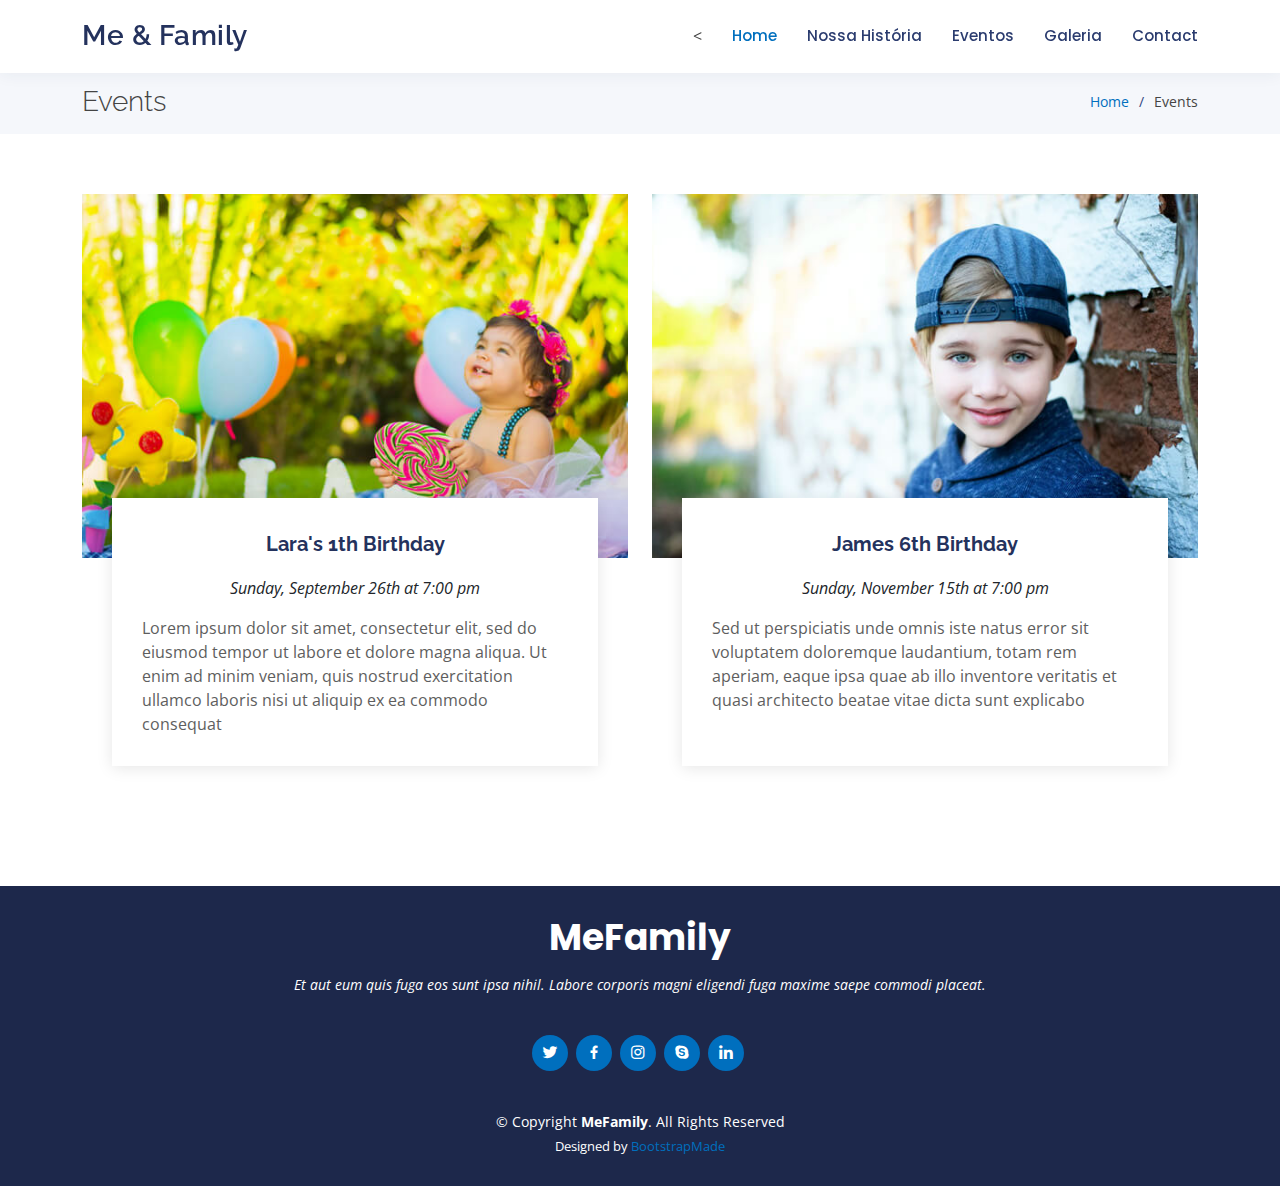
==== events.html @ db6ccbdc "first commit" ====
<!DOCTYPE html>
<html lang="en">

<head>
  <meta charset="utf-8">
  <meta content="width=device-width, initial-scale=1.0" name="viewport">

  <title>Eventos - Nossas datas importantes</title>
  <meta content="" name="description">
  <meta content="" name="keywords">

  <!-- Favicons -->
  <link href="assets/img/favicon.png" rel="icon">
  <link href="assets/img/apple-touch-icon.png" rel="apple-touch-icon">

  <!-- Google Fonts -->
  <link href="https://fonts.googleapis.com/css?family=Open+Sans:300,300i,400,400i,600,600i,700,700i|Raleway:300,300i,400,400i,500,500i,600,600i,700,700i|Poppins:300,300i,400,400i,500,500i,600,600i,700,700i" rel="stylesheet">

  <!-- Vendor CSS Files -->
  <link href="assets/vendor/bootstrap/css/bootstrap.min.css" rel="stylesheet">
  <link href="assets/vendor/bootstrap-icons/bootstrap-icons.css" rel="stylesheet">
  <link href="assets/vendor/boxicons/css/boxicons.min.css" rel="stylesheet">
  <link href="assets/vendor/glightbox/css/glightbox.min.css" rel="stylesheet">
  <link href="assets/vendor/remixicon/remixicon.css" rel="stylesheet">
  <link href="assets/vendor/swiper/swiper-bundle.min.css" rel="stylesheet">

  <!-- Template Main CSS File -->
  <link href="assets/css/style.css" rel="stylesheet">

  <!-- =======================================================
  * Template Name: MeFamily
  * Updated: May 30 2023 with Bootstrap v5.3.0
  * Template URL: https://bootstrapmade.com/family-multipurpose-html-bootstrap-template-free/
  * Author: BootstrapMade.com
  * License: https://bootstrapmade.com/license/
  ======================================================== -->
</head>

<body>

  <!-- ======= Header ======= -->
  <header id="header" class="fixed-top">
    <div class="container d-flex align-items-center justify-content-between">

      <h1 class="logo"><a href="index.html">Me &amp; Family</a></h1>
      <!-- Uncomment below if you prefer to use an image logo -->
      <!-- <a href="index.html" class="logo"><img src="assets/img/logo.png" alt="" class="img-fluid"></a>-->

      <nav id="navbar" class="navbar">
        <ul>
          <<li><a class="active" href="index.html">Home</a></li>
          <li><a href="our-story.html">Nossa História</a></li>
          <li><a href="events.html">Eventos</a></li>
          <li><a href="gallery.html">Galeria</a></li>
          <li><a href="contact.html">Contact</a></li>
        </ul>
        <i class="bi bi-list mobile-nav-toggle"></i>
      </nav><!-- .navbar -->

    </div>
  </header><!-- End Header -->

  <main id="main">

    <!-- ======= Breadcrumbs ======= -->
    <section id="breadcrumbs" class="breadcrumbs">
      <div class="container">

        <div class="d-flex justify-content-between align-items-center">
          <h2>Events</h2>
          <ol>
            <li><a href="index.html">Home</a></li>
            <li>Events</li>
          </ol>
        </div>

      </div>
    </section><!-- End Breadcrumbs -->

    <!-- ======= Event List Section ======= -->
    <section id="event-list" class="event-list">
      <div class="container">

        <div class="row">
          <div class="col-md-6 d-flex align-items-stretch">
            <div class="card">
              <div class="card-img">
                <img src="assets/img/events-1.jpg" alt="...">
              </div>
              <div class="card-body">
                <h5 class="card-title">Lara's 1th Birthday</h5>
                <p class="fst-italic text-center">Sunday, September 26th at 7:00 pm</p>
                <p class="card-text">Lorem ipsum dolor sit amet, consectetur elit, sed do eiusmod tempor ut labore et dolore magna aliqua. Ut enim ad minim veniam, quis nostrud exercitation ullamco laboris nisi ut aliquip ex ea commodo consequat</p>
              </div>
            </div>
          </div>
          <div class="col-md-6 d-flex align-items-stretch">
            <div class="card">
              <div class="card-img">
                <img src="assets/img/events-2.jpg" alt="...">
              </div>
              <div class="card-body">
                <h5 class="card-title">James 6th Birthday</h5>
                <p class="fst-italic text-center">Sunday, November 15th at 7:00 pm</p>
                <p class="card-text">Sed ut perspiciatis unde omnis iste natus error sit voluptatem doloremque laudantium, totam rem aperiam, eaque ipsa quae ab illo inventore veritatis et quasi architecto beatae vitae dicta sunt explicabo</p>
              </div>
            </div>

          </div>
        </div>

      </div>
    </section><!-- End Event List Section -->

  </main><!-- End #main -->

  <!-- ======= Footer ======= -->
  <footer id="footer">
    <div class="container">
      <h3>MeFamily</h3>
      <p>Et aut eum quis fuga eos sunt ipsa nihil. Labore corporis magni eligendi fuga maxime saepe commodi placeat.</p>
      <div class="social-links">
        <a href="#" class="twitter"><i class="bx bxl-twitter"></i></a>
        <a href="#" class="facebook"><i class="bx bxl-facebook"></i></a>
        <a href="#" class="instagram"><i class="bx bxl-instagram"></i></a>
        <a href="#" class="google-plus"><i class="bx bxl-skype"></i></a>
        <a href="#" class="linkedin"><i class="bx bxl-linkedin"></i></a>
      </div>
      <div class="copyright">
        &copy; Copyright <strong><span>MeFamily</span></strong>. All Rights Reserved
      </div>
      <div class="credits">
        <!-- All the links in the footer should remain intact. -->
        <!-- You can delete the links only if you purchased the pro version. -->
        <!-- Licensing information: https://bootstrapmade.com/license/ -->
        <!-- Purchase the pro version with working PHP/AJAX contact form: https://bootstrapmade.com/family-multipurpose-html-bootstrap-template-free/ -->
        Designed by <a href="https://bootstrapmade.com/">BootstrapMade</a>
      </div>
    </div>
  </footer><!-- End Footer -->

  <a href="#" class="back-to-top d-flex align-items-center justify-content-center"><i class="bi bi-arrow-up-short"></i></a>

  <!-- Vendor JS Files -->
  <script src="assets/vendor/bootstrap/js/bootstrap.bundle.min.js"></script>
  <script src="assets/vendor/glightbox/js/glightbox.min.js"></script>
  <script src="assets/vendor/isotope-layout/isotope.pkgd.min.js"></script>
  <script src="assets/vendor/swiper/swiper-bundle.min.js"></script>
  <script src="assets/vendor/php-email-form/validate.js"></script>

  <!-- Template Main JS File -->
  <script src="assets/js/main.js"></script>

</body>

</html>
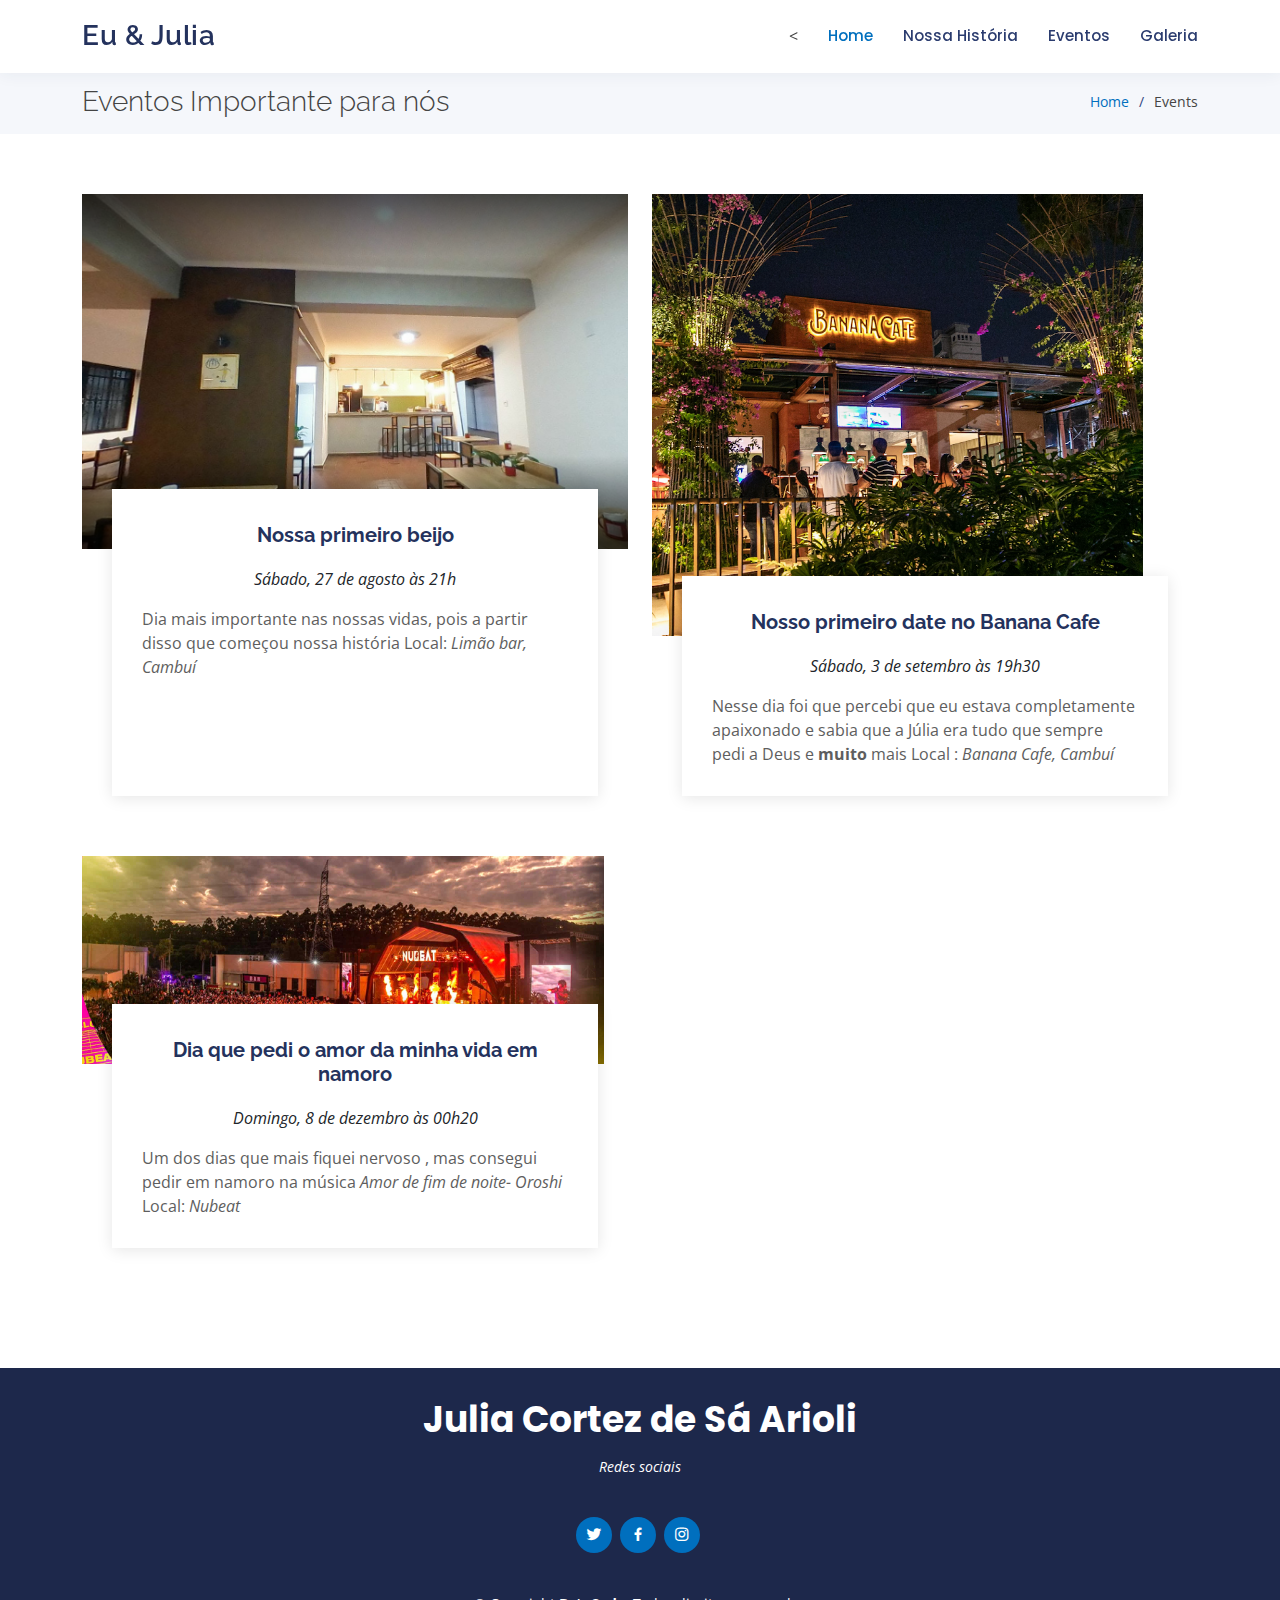
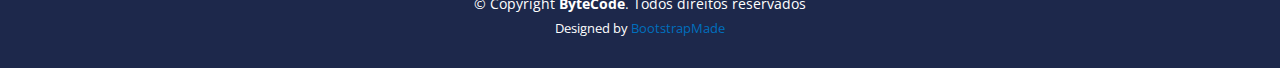
==== commit 8fa6a939: "Publicando mais algumas customizações" ====
--- a/events.html
+++ b/events.html
@@ -10,8 +10,7 @@
   <meta content="" name="keywords">
 
   <!-- Favicons -->
-  <link href="assets/img/favicon.png" rel="icon">
-  <link href="assets/img/apple-touch-icon.png" rel="apple-touch-icon">
+  
 
   <!-- Google Fonts -->
   <link href="https://fonts.googleapis.com/css?family=Open+Sans:300,300i,400,400i,600,600i,700,700i|Raleway:300,300i,400,400i,500,500i,600,600i,700,700i|Poppins:300,300i,400,400i,500,500i,600,600i,700,700i" rel="stylesheet">
@@ -42,7 +41,7 @@
   <header id="header" class="fixed-top">
     <div class="container d-flex align-items-center justify-content-between">
 
-      <h1 class="logo"><a href="index.html">Me &amp; Family</a></h1>
+      <h1 class="logo"><a href="index.html">Eu &amp; Julia</a></h1>
       <!-- Uncomment below if you prefer to use an image logo -->
       <!-- <a href="index.html" class="logo"><img src="assets/img/logo.png" alt="" class="img-fluid"></a>-->
 
@@ -52,7 +51,6 @@
           <li><a href="our-story.html">Nossa História</a></li>
           <li><a href="events.html">Eventos</a></li>
           <li><a href="gallery.html">Galeria</a></li>
-          <li><a href="contact.html">Contact</a></li>
         </ul>
         <i class="bi bi-list mobile-nav-toggle"></i>
       </nav><!-- .navbar -->
@@ -67,7 +65,7 @@
       <div class="container">
 
         <div class="d-flex justify-content-between align-items-center">
-          <h2>Events</h2>
+          <h2>Eventos Importante para nós</h2>
           <ol>
             <li><a href="index.html">Home</a></li>
             <li>Events</li>
@@ -85,24 +83,44 @@
           <div class="col-md-6 d-flex align-items-stretch">
             <div class="card">
               <div class="card-img">
-                <img src="assets/img/events-1.jpg" alt="...">
+                <img src="assets/img/events-1.png" alt="...">
               </div>
               <div class="card-body">
-                <h5 class="card-title">Lara's 1th Birthday</h5>
-                <p class="fst-italic text-center">Sunday, September 26th at 7:00 pm</p>
-                <p class="card-text">Lorem ipsum dolor sit amet, consectetur elit, sed do eiusmod tempor ut labore et dolore magna aliqua. Ut enim ad minim veniam, quis nostrud exercitation ullamco laboris nisi ut aliquip ex ea commodo consequat</p>
+                <h5 class="card-title">Nossa primeiro beijo</h5>
+                <p class="fst-italic text-center">Sábado, 27 de agosto às 21h</p>
+                <p class="card-text">Dia mais importante nas nossas vidas, pois a partir disso que começou nossa história
+                  Local: <i>Limão bar, Cambuí</i>
+                </p>
               </div>
             </div>
           </div>
           <div class="col-md-6 d-flex align-items-stretch">
             <div class="card">
               <div class="card-img">
-                <img src="assets/img/events-2.jpg" alt="...">
+                <img src="assets/img/events-2.png" alt="...">
               </div>
               <div class="card-body">
-                <h5 class="card-title">James 6th Birthday</h5>
-                <p class="fst-italic text-center">Sunday, November 15th at 7:00 pm</p>
-                <p class="card-text">Sed ut perspiciatis unde omnis iste natus error sit voluptatem doloremque laudantium, totam rem aperiam, eaque ipsa quae ab illo inventore veritatis et quasi architecto beatae vitae dicta sunt explicabo</p>
+                <h5 class="card-title">Nosso primeiro date no Banana Cafe</h5>
+                <p class="fst-italic text-center">Sábado, 3 de setembro às 19h30</p>
+                <p class="card-text">Nesse dia foi que percebi que eu estava completamente apaixonado e sabia que a Júlia era tudo que sempre pedi a Deus e <strong>muito</strong> mais
+                 Local : <i>Banana Cafe, Cambuí</i>
+                </p>
+              </div>
+            </div>
+
+          </div>
+
+          <div class="col-md-6 d-flex align-items-stretch">
+            <div class="card">
+              <div class="card-img">
+                <img src="assets/img/events-3.png" alt="...">
+              </div>
+              <div class="card-body">
+                <h5 class="card-title">Dia que pedi o amor da minha vida em namoro</h5>
+                <p class="fst-italic text-center">Domingo, 8 de dezembro às 00h20</p>
+                <p class="card-text">Um dos dias que mais fiquei nervoso , mas consegui pedir em namoro na música <i>Amor de fim de noite- Oroshi</i>
+                Local: <i>Nubeat</i>
+                </p>
               </div>
             </div>
 
@@ -114,20 +132,17 @@
 
   </main><!-- End #main -->
 
-  <!-- ======= Footer ======= -->
   <footer id="footer">
     <div class="container">
-      <h3>MeFamily</h3>
-      <p>Et aut eum quis fuga eos sunt ipsa nihil. Labore corporis magni eligendi fuga maxime saepe commodi placeat.</p>
+      <h3>Julia Cortez de Sá Arioli</h3>
+      <p>Redes sociais</p>
       <div class="social-links">
         <a href="#" class="twitter"><i class="bx bxl-twitter"></i></a>
         <a href="#" class="facebook"><i class="bx bxl-facebook"></i></a>
         <a href="#" class="instagram"><i class="bx bxl-instagram"></i></a>
-        <a href="#" class="google-plus"><i class="bx bxl-skype"></i></a>
-        <a href="#" class="linkedin"><i class="bx bxl-linkedin"></i></a>
       </div>
       <div class="copyright">
-        &copy; Copyright <strong><span>MeFamily</span></strong>. All Rights Reserved
+        &copy; Copyright <strong><span>ByteCode</span></strong>. Todos direitos reservados
       </div>
       <div class="credits">
         <!-- All the links in the footer should remain intact. -->
@@ -138,7 +153,6 @@
       </div>
     </div>
   </footer><!-- End Footer -->
-
   <a href="#" class="back-to-top d-flex align-items-center justify-content-center"><i class="bi bi-arrow-up-short"></i></a>
 
   <!-- Vendor JS Files -->
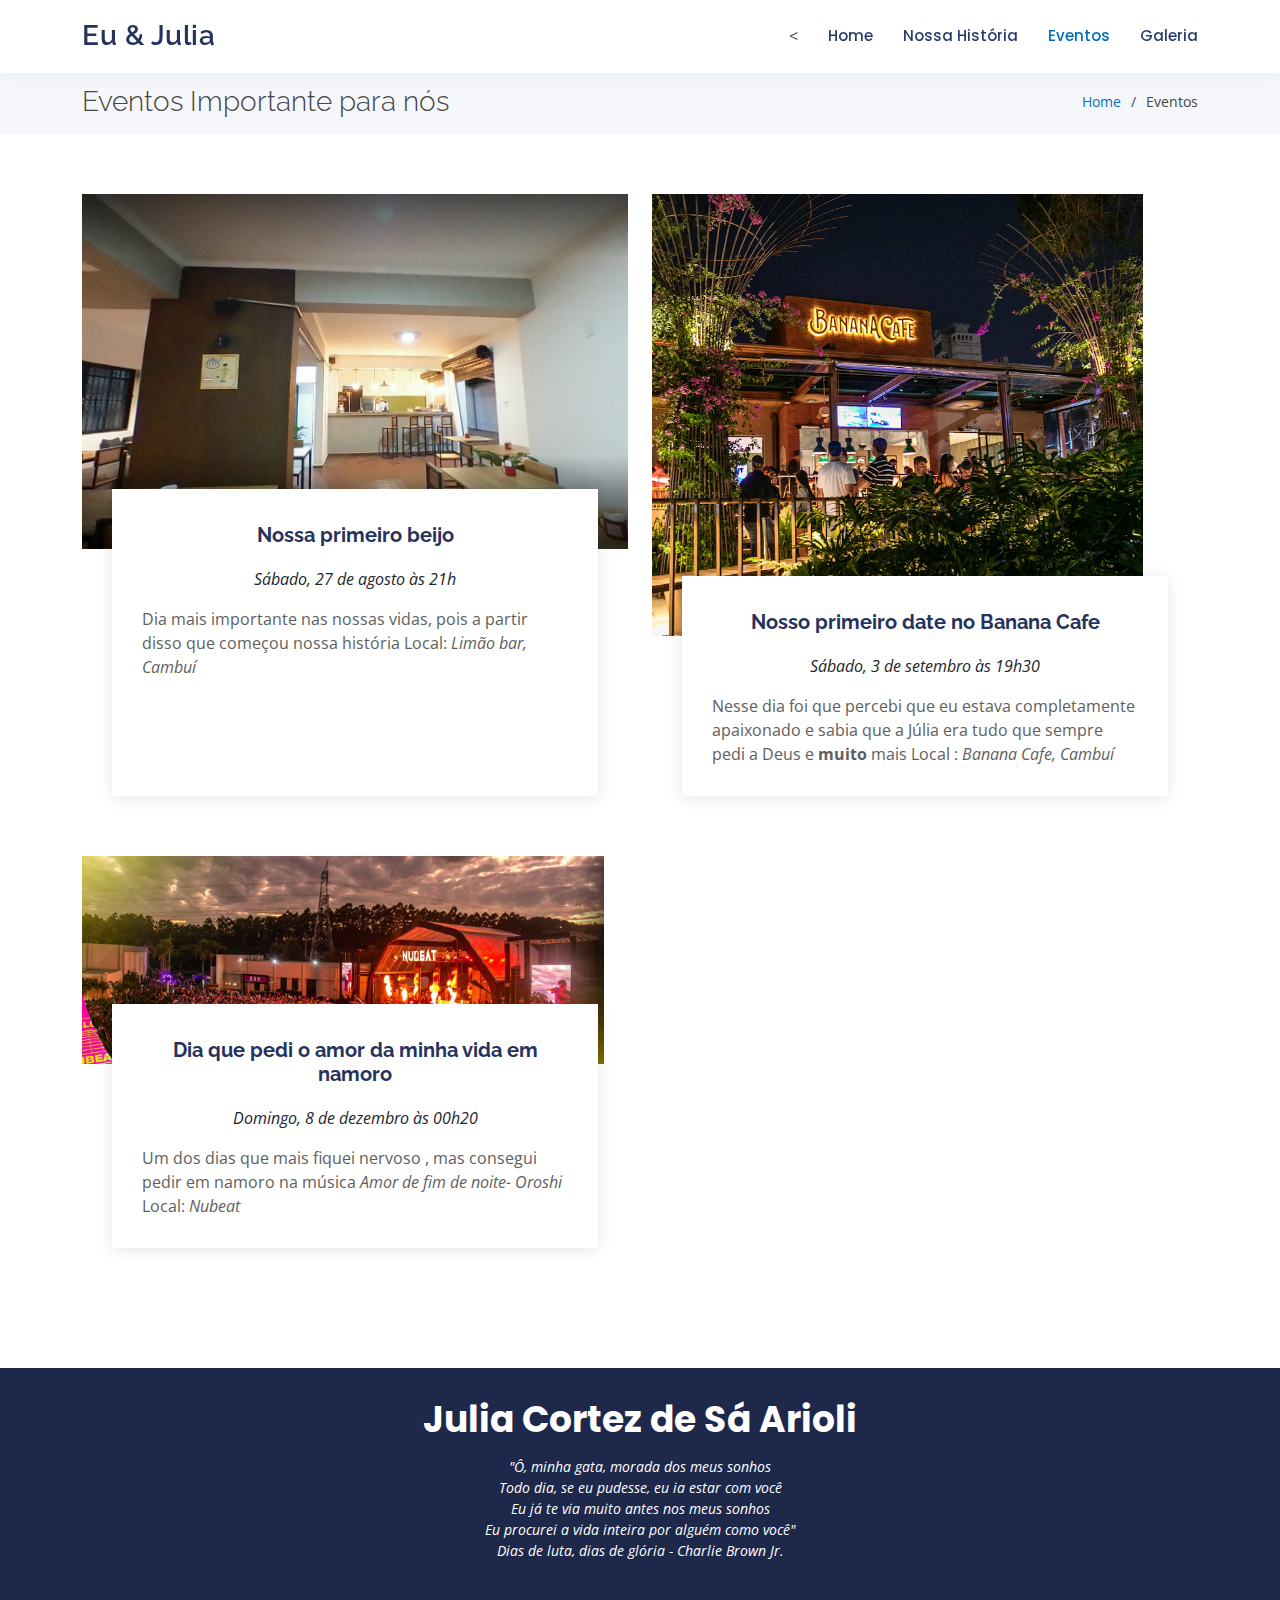
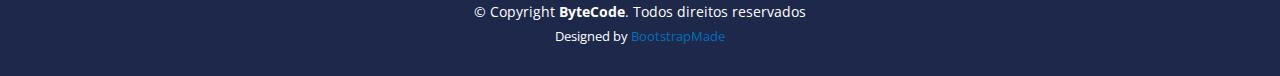
==== commit 48d01515: "feat: subindo últimas atualizações do site" ====
--- a/events.html
+++ b/events.html
@@ -47,9 +47,9 @@
 
       <nav id="navbar" class="navbar">
         <ul>
-          <<li><a class="active" href="index.html">Home</a></li>
+          <<li><a href="index.html">Home</a></li>
           <li><a href="our-story.html">Nossa História</a></li>
-          <li><a href="events.html">Eventos</a></li>
+          <li><a class="active" href="events.html">Eventos</a></li>
           <li><a href="gallery.html">Galeria</a></li>
         </ul>
         <i class="bi bi-list mobile-nav-toggle"></i>
@@ -68,7 +68,7 @@
           <h2>Eventos Importante para nós</h2>
           <ol>
             <li><a href="index.html">Home</a></li>
-            <li>Events</li>
+            <li>Eventos</li>
           </ol>
         </div>
 
@@ -135,12 +135,13 @@
   <footer id="footer">
     <div class="container">
       <h3>Julia Cortez de Sá Arioli</h3>
-      <p>Redes sociais</p>
-      <div class="social-links">
-        <a href="#" class="twitter"><i class="bx bxl-twitter"></i></a>
-        <a href="#" class="facebook"><i class="bx bxl-facebook"></i></a>
-        <a href="#" class="instagram"><i class="bx bxl-instagram"></i></a>
-      </div>
+      <p class="fst-italic">
+        "Ô, minha gata, morada dos meus sonhos<br> 
+        Todo dia, se eu pudesse, eu ia estar com você<br>
+        Eu já te via muito antes nos meus sonhos<br>
+        Eu procurei a vida inteira por alguém como você"<br>
+        Dias de luta, dias de glória - Charlie Brown Jr.
+      </p>
       <div class="copyright">
         &copy; Copyright <strong><span>ByteCode</span></strong>. Todos direitos reservados
       </div>
